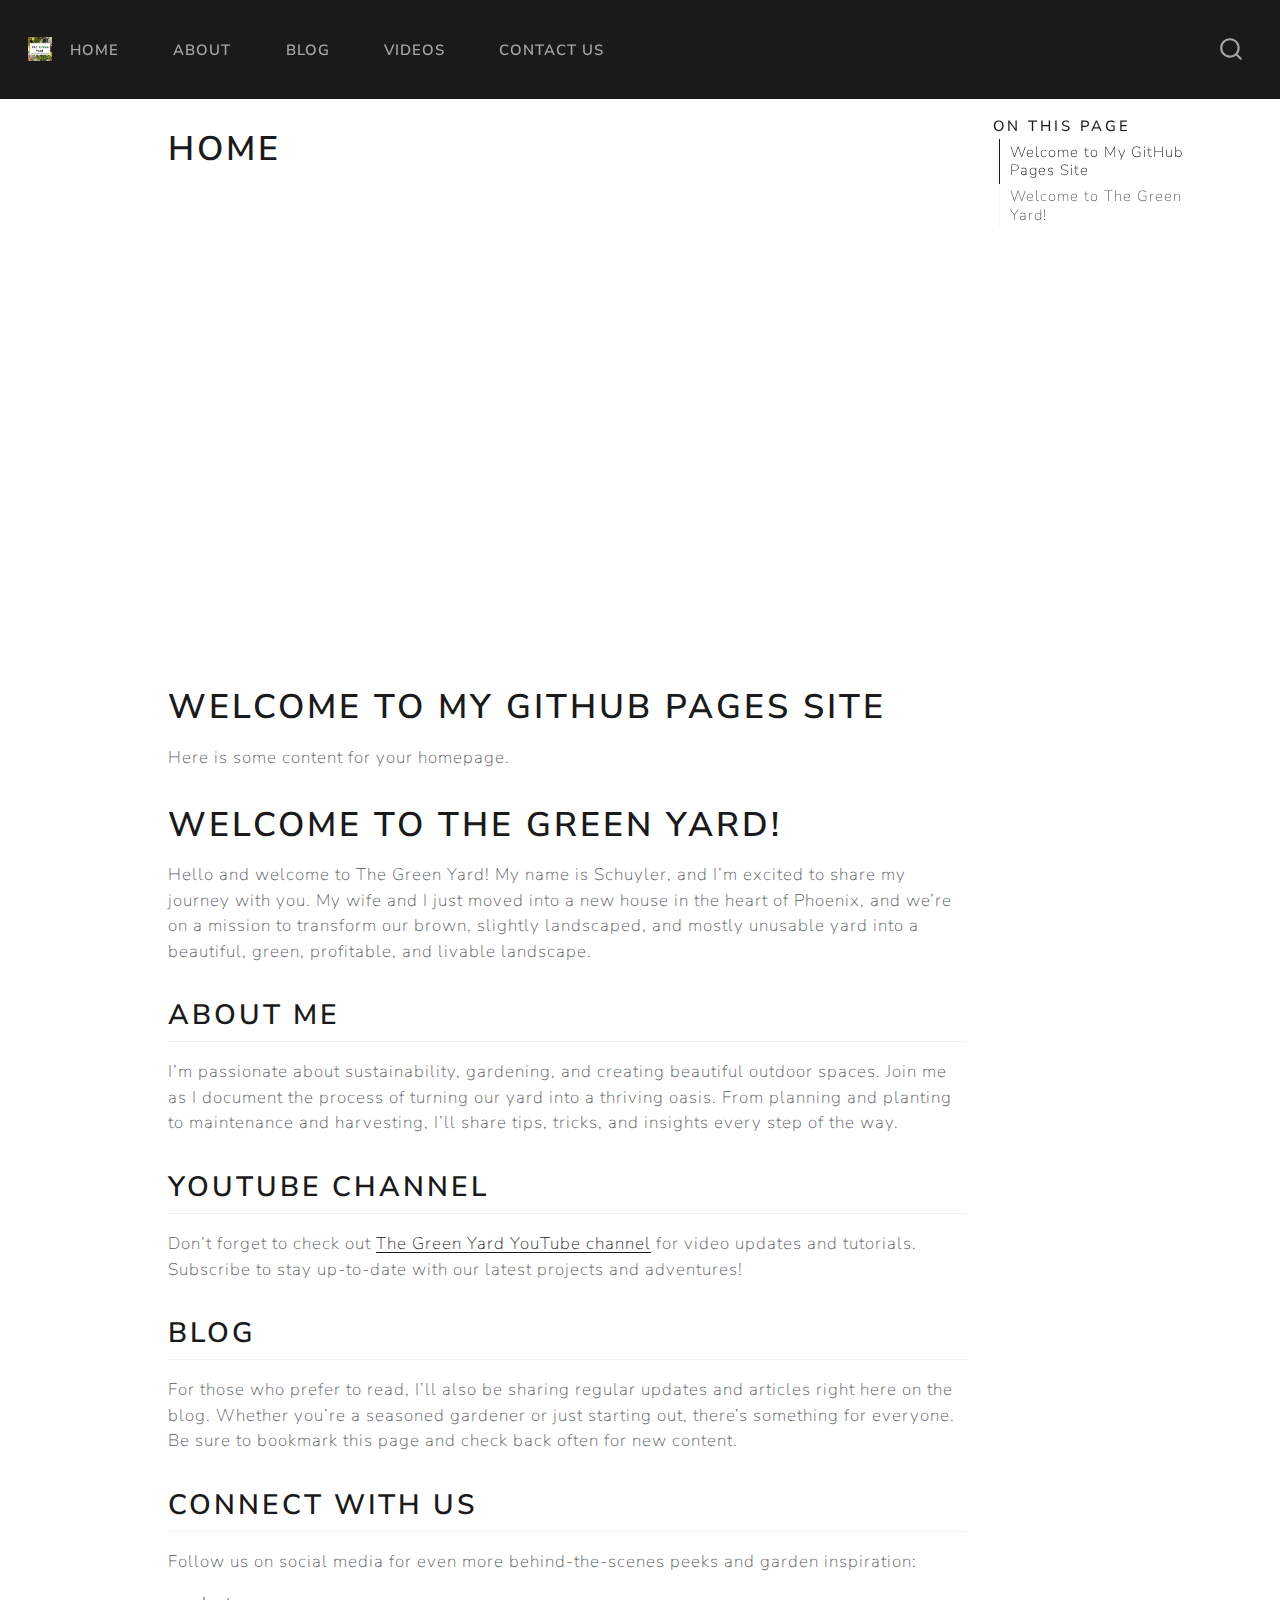
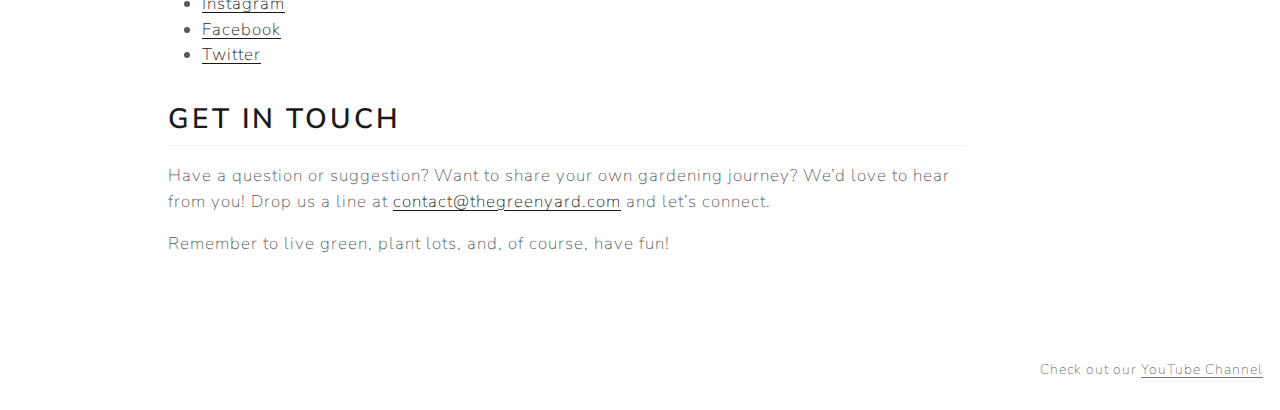
==== index.html @ 79f346b9 "Built site for gh-pages" ====
<!DOCTYPE html>
<html xmlns="http://www.w3.org/1999/xhtml" lang="en" xml:lang="en"><head>

<meta charset="utf-8">
<meta name="generator" content="quarto-1.4.555">

<meta name="viewport" content="width=device-width, initial-scale=1.0, user-scalable=yes">


<title>The Green Yard - Home</title>
<style>
code{white-space: pre-wrap;}
span.smallcaps{font-variant: small-caps;}
div.columns{display: flex; gap: min(4vw, 1.5em);}
div.column{flex: auto; overflow-x: auto;}
div.hanging-indent{margin-left: 1.5em; text-indent: -1.5em;}
ul.task-list{list-style: none;}
ul.task-list li input[type="checkbox"] {
  width: 0.8em;
  margin: 0 0.8em 0.2em -1em; /* quarto-specific, see https://github.com/quarto-dev/quarto-cli/issues/4556 */ 
  vertical-align: middle;
}
</style>


<script src="site_libs/quarto-nav/quarto-nav.js"></script>
<script src="site_libs/quarto-nav/headroom.min.js"></script>
<script src="site_libs/clipboard/clipboard.min.js"></script>
<script src="site_libs/quarto-search/autocomplete.umd.js"></script>
<script src="site_libs/quarto-search/fuse.min.js"></script>
<script src="site_libs/quarto-search/quarto-search.js"></script>
<meta name="quarto:offset" content="./">
<link href="./images/favicon.png" rel="icon" type="image/png">
<script src="site_libs/quarto-html/quarto.js"></script>
<script src="site_libs/quarto-html/popper.min.js"></script>
<script src="site_libs/quarto-html/tippy.umd.min.js"></script>
<script src="site_libs/quarto-html/anchor.min.js"></script>
<link href="site_libs/quarto-html/tippy.css" rel="stylesheet">
<link href="site_libs/quarto-html/quarto-syntax-highlighting.css" rel="stylesheet" id="quarto-text-highlighting-styles">
<script src="site_libs/bootstrap/bootstrap.min.js"></script>
<link href="site_libs/bootstrap/bootstrap-icons.css" rel="stylesheet">
<link href="site_libs/bootstrap/bootstrap.min.css" rel="stylesheet" id="quarto-bootstrap" data-mode="light">
<script id="quarto-search-options" type="application/json">{
  "location": "navbar",
  "copy-button": false,
  "collapse-after": 3,
  "panel-placement": "end",
  "type": "overlay",
  "limit": 50,
  "keyboard-shortcut": [
    "f",
    "/",
    "s"
  ],
  "show-item-context": false,
  "language": {
    "search-no-results-text": "No results",
    "search-matching-documents-text": "matching documents",
    "search-copy-link-title": "Copy link to search",
    "search-hide-matches-text": "Hide additional matches",
    "search-more-match-text": "more match in this document",
    "search-more-matches-text": "more matches in this document",
    "search-clear-button-title": "Clear",
    "search-text-placeholder": "",
    "search-detached-cancel-button-title": "Cancel",
    "search-submit-button-title": "Submit",
    "search-label": "Search"
  }
}</script>


<link rel="stylesheet" href="styles.css">
</head>

<body class="nav-fixed">

<div id="quarto-search-results"></div>
  <header id="quarto-header" class="headroom fixed-top">
    <nav class="navbar navbar-expand-lg " data-bs-theme="dark">
      <div class="navbar-container container-fluid">
      <div class="navbar-brand-container mx-auto">
    <a href="./index.html" class="navbar-brand navbar-brand-logo">
    <img src="./images/logo.jpg" alt="" class="navbar-logo">
    </a>
  </div>
            <div id="quarto-search" class="" title="Search"></div>
          <button class="navbar-toggler" type="button" data-bs-toggle="collapse" data-bs-target="#navbarCollapse" aria-controls="navbarCollapse" aria-expanded="false" aria-label="Toggle navigation" onclick="if (window.quartoToggleHeadroom) { window.quartoToggleHeadroom(); }">
  <span class="navbar-toggler-icon"></span>
</button>
          <div class="collapse navbar-collapse" id="navbarCollapse">
            <ul class="navbar-nav navbar-nav-scroll me-auto">
  <li class="nav-item">
    <a class="nav-link active" href="./index.html" aria-current="page"> 
<span class="menu-text">Home</span></a>
  </li>  
  <li class="nav-item">
    <a class="nav-link" href="./about.html"> 
<span class="menu-text">About</span></a>
  </li>  
  <li class="nav-item">
    <a class="nav-link" href="./blog.html"> 
<span class="menu-text">Blog</span></a>
  </li>  
  <li class="nav-item">
    <a class="nav-link" href="./videos.html"> 
<span class="menu-text">Videos</span></a>
  </li>  
  <li class="nav-item">
    <a class="nav-link" href="./contact.html"> 
<span class="menu-text">Contact Us</span></a>
  </li>  
</ul>
          </div> <!-- /navcollapse -->
          <div class="quarto-navbar-tools">
</div>
      </div> <!-- /container-fluid -->
    </nav>
</header>
<!-- content -->
<div id="quarto-content" class="quarto-container page-columns page-rows-contents page-layout-article page-navbar">
<!-- sidebar -->
<!-- margin-sidebar -->
    <div id="quarto-margin-sidebar" class="sidebar margin-sidebar">
        <nav id="TOC" role="doc-toc" class="toc-active">
    <h2 id="toc-title">On this page</h2>
   
  <ul>
  <li><a href="#welcome-to-my-github-pages-site" id="toc-welcome-to-my-github-pages-site" class="nav-link active" data-scroll-target="#welcome-to-my-github-pages-site">Welcome to My GitHub Pages Site</a></li>
  <li><a href="#welcome-to-the-green-yard" id="toc-welcome-to-the-green-yard" class="nav-link" data-scroll-target="#welcome-to-the-green-yard">Welcome to The Green Yard!</a>
  <ul class="collapse">
  <li><a href="#about-me" id="toc-about-me" class="nav-link" data-scroll-target="#about-me">About Me</a></li>
  <li><a href="#youtube-channel" id="toc-youtube-channel" class="nav-link" data-scroll-target="#youtube-channel">YouTube Channel</a></li>
  <li><a href="#blog" id="toc-blog" class="nav-link" data-scroll-target="#blog">Blog</a></li>
  <li><a href="#connect-with-us" id="toc-connect-with-us" class="nav-link" data-scroll-target="#connect-with-us">Connect With Us</a></li>
  <li><a href="#get-in-touch" id="toc-get-in-touch" class="nav-link" data-scroll-target="#get-in-touch">Get in Touch</a></li>
  </ul></li>
  </ul>
</nav>
    </div>
<!-- main -->
<main class="content" id="quarto-document-content">

<header id="title-block-header" class="quarto-title-block default">
<div class="quarto-title">
<h1 class="title">Home</h1>
</div>



<div class="quarto-title-meta">

    
  
    
  </div>
  


</header>


<div style="position: relative; padding-bottom: 56.25%; height: 0; overflow: hidden; max-width: 100%; height: auto;">
<p><iframe style="position: absolute; top: 0; left: 0; width: 100%; height: 100%;" src="https://www.youtube.com/embed/YOUR_VIDEO_ID_HERE?autoplay=1&amp;mute=1&amp;loop=1&amp;playlist=YOUR_VIDEO_ID_HERE" frameborder="0" allow="autoplay; encrypted-media" allowfullscreen=""></iframe></p>
</div>
<section id="welcome-to-my-github-pages-site" class="level1">
<h1>Welcome to My GitHub Pages Site</h1>
<p>Here is some content for your homepage.</p>
</section>
<section id="welcome-to-the-green-yard" class="level1">
<h1>Welcome to The Green Yard!</h1>
<p>Hello and welcome to The Green Yard! My name is Schuyler, and I’m excited to share my journey with you. My wife and I just moved into a new house in the heart of Phoenix, and we’re on a mission to transform our brown, slightly landscaped, and mostly unusable yard into a beautiful, green, profitable, and livable landscape.</p>
<section id="about-me" class="level2">
<h2 class="anchored" data-anchor-id="about-me">About Me</h2>
<p>I’m passionate about sustainability, gardening, and creating beautiful outdoor spaces. Join me as I document the process of turning our yard into a thriving oasis. From planning and planting to maintenance and harvesting, I’ll share tips, tricks, and insights every step of the way.</p>
</section>
<section id="youtube-channel" class="level2">
<h2 class="anchored" data-anchor-id="youtube-channel">YouTube Channel</h2>
<p>Don’t forget to check out <a href="https://www.youtube.com/@thegreenyardaz">The Green Yard YouTube channel</a> for video updates and tutorials. Subscribe to stay up-to-date with our latest projects and adventures!</p>
</section>
<section id="blog" class="level2">
<h2 class="anchored" data-anchor-id="blog">Blog</h2>
<p>For those who prefer to read, I’ll also be sharing regular updates and articles right here on the blog. Whether you’re a seasoned gardener or just starting out, there’s something for everyone. Be sure to bookmark this page and check back often for new content.</p>
</section>
<section id="connect-with-us" class="level2">
<h2 class="anchored" data-anchor-id="connect-with-us">Connect With Us</h2>
<p>Follow us on social media for even more behind-the-scenes peeks and garden inspiration:</p>
<ul>
<li><a href="https://www.instagram.com/thegreenyardaz/">Instagram</a></li>
<li><a href="https://www.facebook.com/thegreenyardaz/">Facebook</a></li>
<li><a href="https://twitter.com/thegreenyardaz/">Twitter</a></li>
</ul>
</section>
<section id="get-in-touch" class="level2">
<h2 class="anchored" data-anchor-id="get-in-touch">Get in Touch</h2>
<p>Have a question or suggestion? Want to share your own gardening journey? We’d love to hear from you! Drop us a line at <a href="mailto:contact@thegreenyard.com">contact@thegreenyard.com</a> and let’s connect.</p>
<p>Remember to live green, plant lots, and, of course, have fun!</p>


</section>
</section>

</main> <!-- /main -->
<script id="quarto-html-after-body" type="application/javascript">
window.document.addEventListener("DOMContentLoaded", function (event) {
  const toggleBodyColorMode = (bsSheetEl) => {
    const mode = bsSheetEl.getAttribute("data-mode");
    const bodyEl = window.document.querySelector("body");
    if (mode === "dark") {
      bodyEl.classList.add("quarto-dark");
      bodyEl.classList.remove("quarto-light");
    } else {
      bodyEl.classList.add("quarto-light");
      bodyEl.classList.remove("quarto-dark");
    }
  }
  const toggleBodyColorPrimary = () => {
    const bsSheetEl = window.document.querySelector("link#quarto-bootstrap");
    if (bsSheetEl) {
      toggleBodyColorMode(bsSheetEl);
    }
  }
  toggleBodyColorPrimary();  
  const icon = "";
  const anchorJS = new window.AnchorJS();
  anchorJS.options = {
    placement: 'right',
    icon: icon
  };
  anchorJS.add('.anchored');
  const isCodeAnnotation = (el) => {
    for (const clz of el.classList) {
      if (clz.startsWith('code-annotation-')) {                     
        return true;
      }
    }
    return false;
  }
  const clipboard = new window.ClipboardJS('.code-copy-button', {
    text: function(trigger) {
      const codeEl = trigger.previousElementSibling.cloneNode(true);
      for (const childEl of codeEl.children) {
        if (isCodeAnnotation(childEl)) {
          childEl.remove();
        }
      }
      return codeEl.innerText;
    }
  });
  clipboard.on('success', function(e) {
    // button target
    const button = e.trigger;
    // don't keep focus
    button.blur();
    // flash "checked"
    button.classList.add('code-copy-button-checked');
    var currentTitle = button.getAttribute("title");
    button.setAttribute("title", "Copied!");
    let tooltip;
    if (window.bootstrap) {
      button.setAttribute("data-bs-toggle", "tooltip");
      button.setAttribute("data-bs-placement", "left");
      button.setAttribute("data-bs-title", "Copied!");
      tooltip = new bootstrap.Tooltip(button, 
        { trigger: "manual", 
          customClass: "code-copy-button-tooltip",
          offset: [0, -8]});
      tooltip.show();    
    }
    setTimeout(function() {
      if (tooltip) {
        tooltip.hide();
        button.removeAttribute("data-bs-title");
        button.removeAttribute("data-bs-toggle");
        button.removeAttribute("data-bs-placement");
      }
      button.setAttribute("title", currentTitle);
      button.classList.remove('code-copy-button-checked');
    }, 1000);
    // clear code selection
    e.clearSelection();
  });
    var localhostRegex = new RegExp(/^(?:http|https):\/\/localhost\:?[0-9]*\//);
    var mailtoRegex = new RegExp(/^mailto:/);
      var filterRegex = new RegExp("https:\/\/www\.thegreenyardaz\.com");
    var isInternal = (href) => {
        return filterRegex.test(href) || localhostRegex.test(href) || mailtoRegex.test(href);
    }
    // Inspect non-navigation links and adorn them if external
 	var links = window.document.querySelectorAll('a[href]:not(.nav-link):not(.navbar-brand):not(.toc-action):not(.sidebar-link):not(.sidebar-item-toggle):not(.pagination-link):not(.no-external):not([aria-hidden]):not(.dropdown-item):not(.quarto-navigation-tool)');
    for (var i=0; i<links.length; i++) {
      const link = links[i];
      if (!isInternal(link.href)) {
        // undo the damage that might have been done by quarto-nav.js in the case of
        // links that we want to consider external
        if (link.dataset.originalHref !== undefined) {
          link.href = link.dataset.originalHref;
        }
      }
    }
  function tippyHover(el, contentFn, onTriggerFn, onUntriggerFn) {
    const config = {
      allowHTML: true,
      maxWidth: 500,
      delay: 100,
      arrow: false,
      appendTo: function(el) {
          return el.parentElement;
      },
      interactive: true,
      interactiveBorder: 10,
      theme: 'quarto',
      placement: 'bottom-start',
    };
    if (contentFn) {
      config.content = contentFn;
    }
    if (onTriggerFn) {
      config.onTrigger = onTriggerFn;
    }
    if (onUntriggerFn) {
      config.onUntrigger = onUntriggerFn;
    }
    window.tippy(el, config); 
  }
  const noterefs = window.document.querySelectorAll('a[role="doc-noteref"]');
  for (var i=0; i<noterefs.length; i++) {
    const ref = noterefs[i];
    tippyHover(ref, function() {
      // use id or data attribute instead here
      let href = ref.getAttribute('data-footnote-href') || ref.getAttribute('href');
      try { href = new URL(href).hash; } catch {}
      const id = href.replace(/^#\/?/, "");
      const note = window.document.getElementById(id);
      if (note) {
        return note.innerHTML;
      } else {
        return "";
      }
    });
  }
  const xrefs = window.document.querySelectorAll('a.quarto-xref');
  const processXRef = (id, note) => {
    // Strip column container classes
    const stripColumnClz = (el) => {
      el.classList.remove("page-full", "page-columns");
      if (el.children) {
        for (const child of el.children) {
          stripColumnClz(child);
        }
      }
    }
    stripColumnClz(note)
    if (id === null || id.startsWith('sec-')) {
      // Special case sections, only their first couple elements
      const container = document.createElement("div");
      if (note.children && note.children.length > 2) {
        container.appendChild(note.children[0].cloneNode(true));
        for (let i = 1; i < note.children.length; i++) {
          const child = note.children[i];
          if (child.tagName === "P" && child.innerText === "") {
            continue;
          } else {
            container.appendChild(child.cloneNode(true));
            break;
          }
        }
        if (window.Quarto?.typesetMath) {
          window.Quarto.typesetMath(container);
        }
        return container.innerHTML
      } else {
        if (window.Quarto?.typesetMath) {
          window.Quarto.typesetMath(note);
        }
        return note.innerHTML;
      }
    } else {
      // Remove any anchor links if they are present
      const anchorLink = note.querySelector('a.anchorjs-link');
      if (anchorLink) {
        anchorLink.remove();
      }
      if (window.Quarto?.typesetMath) {
        window.Quarto.typesetMath(note);
      }
      // TODO in 1.5, we should make sure this works without a callout special case
      if (note.classList.contains("callout")) {
        return note.outerHTML;
      } else {
        return note.innerHTML;
      }
    }
  }
  for (var i=0; i<xrefs.length; i++) {
    const xref = xrefs[i];
    tippyHover(xref, undefined, function(instance) {
      instance.disable();
      let url = xref.getAttribute('href');
      let hash = undefined; 
      if (url.startsWith('#')) {
        hash = url;
      } else {
        try { hash = new URL(url).hash; } catch {}
      }
      if (hash) {
        const id = hash.replace(/^#\/?/, "");
        const note = window.document.getElementById(id);
        if (note !== null) {
          try {
            const html = processXRef(id, note.cloneNode(true));
            instance.setContent(html);
          } finally {
            instance.enable();
            instance.show();
          }
        } else {
          // See if we can fetch this
          fetch(url.split('#')[0])
          .then(res => res.text())
          .then(html => {
            const parser = new DOMParser();
            const htmlDoc = parser.parseFromString(html, "text/html");
            const note = htmlDoc.getElementById(id);
            if (note !== null) {
              const html = processXRef(id, note);
              instance.setContent(html);
            } 
          }).finally(() => {
            instance.enable();
            instance.show();
          });
        }
      } else {
        // See if we can fetch a full url (with no hash to target)
        // This is a special case and we should probably do some content thinning / targeting
        fetch(url)
        .then(res => res.text())
        .then(html => {
          const parser = new DOMParser();
          const htmlDoc = parser.parseFromString(html, "text/html");
          const note = htmlDoc.querySelector('main.content');
          if (note !== null) {
            // This should only happen for chapter cross references
            // (since there is no id in the URL)
            // remove the first header
            if (note.children.length > 0 && note.children[0].tagName === "HEADER") {
              note.children[0].remove();
            }
            const html = processXRef(null, note);
            instance.setContent(html);
          } 
        }).finally(() => {
          instance.enable();
          instance.show();
        });
      }
    }, function(instance) {
    });
  }
      let selectedAnnoteEl;
      const selectorForAnnotation = ( cell, annotation) => {
        let cellAttr = 'data-code-cell="' + cell + '"';
        let lineAttr = 'data-code-annotation="' +  annotation + '"';
        const selector = 'span[' + cellAttr + '][' + lineAttr + ']';
        return selector;
      }
      const selectCodeLines = (annoteEl) => {
        const doc = window.document;
        const targetCell = annoteEl.getAttribute("data-target-cell");
        const targetAnnotation = annoteEl.getAttribute("data-target-annotation");
        const annoteSpan = window.document.querySelector(selectorForAnnotation(targetCell, targetAnnotation));
        const lines = annoteSpan.getAttribute("data-code-lines").split(",");
        const lineIds = lines.map((line) => {
          return targetCell + "-" + line;
        })
        let top = null;
        let height = null;
        let parent = null;
        if (lineIds.length > 0) {
            //compute the position of the single el (top and bottom and make a div)
            const el = window.document.getElementById(lineIds[0]);
            top = el.offsetTop;
            height = el.offsetHeight;
            parent = el.parentElement.parentElement;
          if (lineIds.length > 1) {
            const lastEl = window.document.getElementById(lineIds[lineIds.length - 1]);
            const bottom = lastEl.offsetTop + lastEl.offsetHeight;
            height = bottom - top;
          }
          if (top !== null && height !== null && parent !== null) {
            // cook up a div (if necessary) and position it 
            let div = window.document.getElementById("code-annotation-line-highlight");
            if (div === null) {
              div = window.document.createElement("div");
              div.setAttribute("id", "code-annotation-line-highlight");
              div.style.position = 'absolute';
              parent.appendChild(div);
            }
            div.style.top = top - 2 + "px";
            div.style.height = height + 4 + "px";
            div.style.left = 0;
            let gutterDiv = window.document.getElementById("code-annotation-line-highlight-gutter");
            if (gutterDiv === null) {
              gutterDiv = window.document.createElement("div");
              gutterDiv.setAttribute("id", "code-annotation-line-highlight-gutter");
              gutterDiv.style.position = 'absolute';
              const codeCell = window.document.getElementById(targetCell);
              const gutter = codeCell.querySelector('.code-annotation-gutter');
              gutter.appendChild(gutterDiv);
            }
            gutterDiv.style.top = top - 2 + "px";
            gutterDiv.style.height = height + 4 + "px";
          }
          selectedAnnoteEl = annoteEl;
        }
      };
      const unselectCodeLines = () => {
        const elementsIds = ["code-annotation-line-highlight", "code-annotation-line-highlight-gutter"];
        elementsIds.forEach((elId) => {
          const div = window.document.getElementById(elId);
          if (div) {
            div.remove();
          }
        });
        selectedAnnoteEl = undefined;
      };
        // Handle positioning of the toggle
    window.addEventListener(
      "resize",
      throttle(() => {
        elRect = undefined;
        if (selectedAnnoteEl) {
          selectCodeLines(selectedAnnoteEl);
        }
      }, 10)
    );
    function throttle(fn, ms) {
    let throttle = false;
    let timer;
      return (...args) => {
        if(!throttle) { // first call gets through
            fn.apply(this, args);
            throttle = true;
        } else { // all the others get throttled
            if(timer) clearTimeout(timer); // cancel #2
            timer = setTimeout(() => {
              fn.apply(this, args);
              timer = throttle = false;
            }, ms);
        }
      };
    }
      // Attach click handler to the DT
      const annoteDls = window.document.querySelectorAll('dt[data-target-cell]');
      for (const annoteDlNode of annoteDls) {
        annoteDlNode.addEventListener('click', (event) => {
          const clickedEl = event.target;
          if (clickedEl !== selectedAnnoteEl) {
            unselectCodeLines();
            const activeEl = window.document.querySelector('dt[data-target-cell].code-annotation-active');
            if (activeEl) {
              activeEl.classList.remove('code-annotation-active');
            }
            selectCodeLines(clickedEl);
            clickedEl.classList.add('code-annotation-active');
          } else {
            // Unselect the line
            unselectCodeLines();
            clickedEl.classList.remove('code-annotation-active');
          }
        });
      }
  const findCites = (el) => {
    const parentEl = el.parentElement;
    if (parentEl) {
      const cites = parentEl.dataset.cites;
      if (cites) {
        return {
          el,
          cites: cites.split(' ')
        };
      } else {
        return findCites(el.parentElement)
      }
    } else {
      return undefined;
    }
  };
  var bibliorefs = window.document.querySelectorAll('a[role="doc-biblioref"]');
  for (var i=0; i<bibliorefs.length; i++) {
    const ref = bibliorefs[i];
    const citeInfo = findCites(ref);
    if (citeInfo) {
      tippyHover(citeInfo.el, function() {
        var popup = window.document.createElement('div');
        citeInfo.cites.forEach(function(cite) {
          var citeDiv = window.document.createElement('div');
          citeDiv.classList.add('hanging-indent');
          citeDiv.classList.add('csl-entry');
          var biblioDiv = window.document.getElementById('ref-' + cite);
          if (biblioDiv) {
            citeDiv.innerHTML = biblioDiv.innerHTML;
          }
          popup.appendChild(citeDiv);
        });
        return popup.innerHTML;
      });
    }
  }
});
</script>
</div> <!-- /content -->
<footer class="footer">
  <div class="nav-footer">
    <div class="nav-footer-left">
      &nbsp;
    </div>   
    <div class="nav-footer-center">
      &nbsp;
    </div>
    <div class="nav-footer-right">
<p>Check out our <a href="https://www.youtube.com/@thegreenyardaz">YouTube Channel</a></p>
</div>
  </div>
</footer>




</body></html>
---- site_libs/quarto-html/tippy.css ----
.tippy-box[data-animation=fade][data-state=hidden]{opacity:0}[data-tippy-root]{max-width:calc(100vw - 10px)}.tippy-box{position:relative;background-color:#333;color:#fff;border-radius:4px;font-size:14px;line-height:1.4;white-space:normal;outline:0;transition-property:transform,visibility,opacity}.tippy-box[data-placement^=top]>.tippy-arrow{bottom:0}.tippy-box[data-placement^=top]>.tippy-arrow:before{bottom:-7px;left:0;border-width:8px 8px 0;border-top-color:initial;transform-origin:center top}.tippy-box[data-placement^=bottom]>.tippy-arrow{top:0}.tippy-box[data-placement^=bottom]>.tippy-arrow:before{top:-7px;left:0;border-width:0 8px 8px;border-bottom-color:initial;transform-origin:center bottom}.tippy-box[data-placement^=left]>.tippy-arrow{right:0}.tippy-box[data-placement^=left]>.tippy-arrow:before{border-width:8px 0 8px 8px;border-left-color:initial;right:-7px;transform-origin:center left}.tippy-box[data-placement^=right]>.tippy-arrow{left:0}.tippy-box[data-placement^=right]>.tippy-arrow:before{left:-7px;border-width:8px 8px 8px 0;border-right-color:initial;transform-origin:center right}.tippy-box[data-inertia][data-state=visible]{transition-timing-function:cubic-bezier(.54,1.5,.38,1.11)}.tippy-arrow{width:16px;height:16px;color:#333}.tippy-arrow:before{content:"";position:absolute;border-color:transparent;border-style:solid}.tippy-content{position:relative;padding:5px 9px;z-index:1}
---- site_libs/quarto-html/quarto-syntax-highlighting.css ----
/* quarto syntax highlight colors */
:root {
  --quarto-hl-ot-color: #003B4F;
  --quarto-hl-at-color: #657422;
  --quarto-hl-ss-color: #20794D;
  --quarto-hl-an-color: #5E5E5E;
  --quarto-hl-fu-color: #4758AB;
  --quarto-hl-st-color: #20794D;
  --quarto-hl-cf-color: #003B4F;
  --quarto-hl-op-color: #5E5E5E;
  --quarto-hl-er-color: #AD0000;
  --quarto-hl-bn-color: #AD0000;
  --quarto-hl-al-color: #AD0000;
  --quarto-hl-va-color: #111111;
  --quarto-hl-bu-color: inherit;
  --quarto-hl-ex-color: inherit;
  --quarto-hl-pp-color: #AD0000;
  --quarto-hl-in-color: #5E5E5E;
  --quarto-hl-vs-color: #20794D;
  --quarto-hl-wa-color: #5E5E5E;
  --quarto-hl-do-color: #5E5E5E;
  --quarto-hl-im-color: #00769E;
  --quarto-hl-ch-color: #20794D;
  --quarto-hl-dt-color: #AD0000;
  --quarto-hl-fl-color: #AD0000;
  --quarto-hl-co-color: #5E5E5E;
  --quarto-hl-cv-color: #5E5E5E;
  --quarto-hl-cn-color: #8f5902;
  --quarto-hl-sc-color: #5E5E5E;
  --quarto-hl-dv-color: #AD0000;
  --quarto-hl-kw-color: #003B4F;
}

/* other quarto variables */
:root {
  --quarto-font-monospace: SFMono-Regular, Menlo, Monaco, Consolas, "Liberation Mono", "Courier New", monospace;
}

pre > code.sourceCode > span {
  color: #003B4F;
}

code span {
  color: #003B4F;
}

code.sourceCode > span {
  color: #003B4F;
}

div.sourceCode,
div.sourceCode pre.sourceCode {
  color: #003B4F;
}

code span.ot {
  color: #003B4F;
  font-style: inherit;
}

code span.at {
  color: #657422;
  font-style: inherit;
}

code span.ss {
  color: #20794D;
  font-style: inherit;
}

code span.an {
  color: #5E5E5E;
  font-style: inherit;
}

code span.fu {
  color: #4758AB;
  font-style: inherit;
}

code span.st {
  color: #20794D;
  font-style: inherit;
}

code span.cf {
  color: #003B4F;
  font-style: inherit;
}

code span.op {
  color: #5E5E5E;
  font-style: inherit;
}

code span.er {
  color: #AD0000;
  font-style: inherit;
}

code span.bn {
  color: #AD0000;
  font-style: inherit;
}

code span.al {
  color: #AD0000;
  font-style: inherit;
}

code span.va {
  color: #111111;
  font-style: inherit;
}

code span.bu {
  font-style: inherit;
}

code span.ex {
  font-style: inherit;
}

code span.pp {
  color: #AD0000;
  font-style: inherit;
}

code span.in {
  color: #5E5E5E;
  font-style: inherit;
}

code span.vs {
  color: #20794D;
  font-style: inherit;
}

code span.wa {
  color: #5E5E5E;
  font-style: italic;
}

code span.do {
  color: #5E5E5E;
  font-style: italic;
}

code span.im {
  color: #00769E;
  font-style: inherit;
}

code span.ch {
  color: #20794D;
  font-style: inherit;
}

code span.dt {
  color: #AD0000;
  font-style: inherit;
}

code span.fl {
  color: #AD0000;
  font-style: inherit;
}

code span.co {
  color: #5E5E5E;
  font-style: inherit;
}

code span.cv {
  color: #5E5E5E;
  font-style: italic;
}

code span.cn {
  color: #8f5902;
  font-style: inherit;
}

code span.sc {
  color: #5E5E5E;
  font-style: inherit;
}

code span.dv {
  color: #AD0000;
  font-style: inherit;
}

code span.kw {
  color: #003B4F;
  font-style: inherit;
}

.prevent-inlining {
  content: "</";
}

/*# sourceMappingURL=debc5d5d77c3f9108843748ff7464032.css.map */
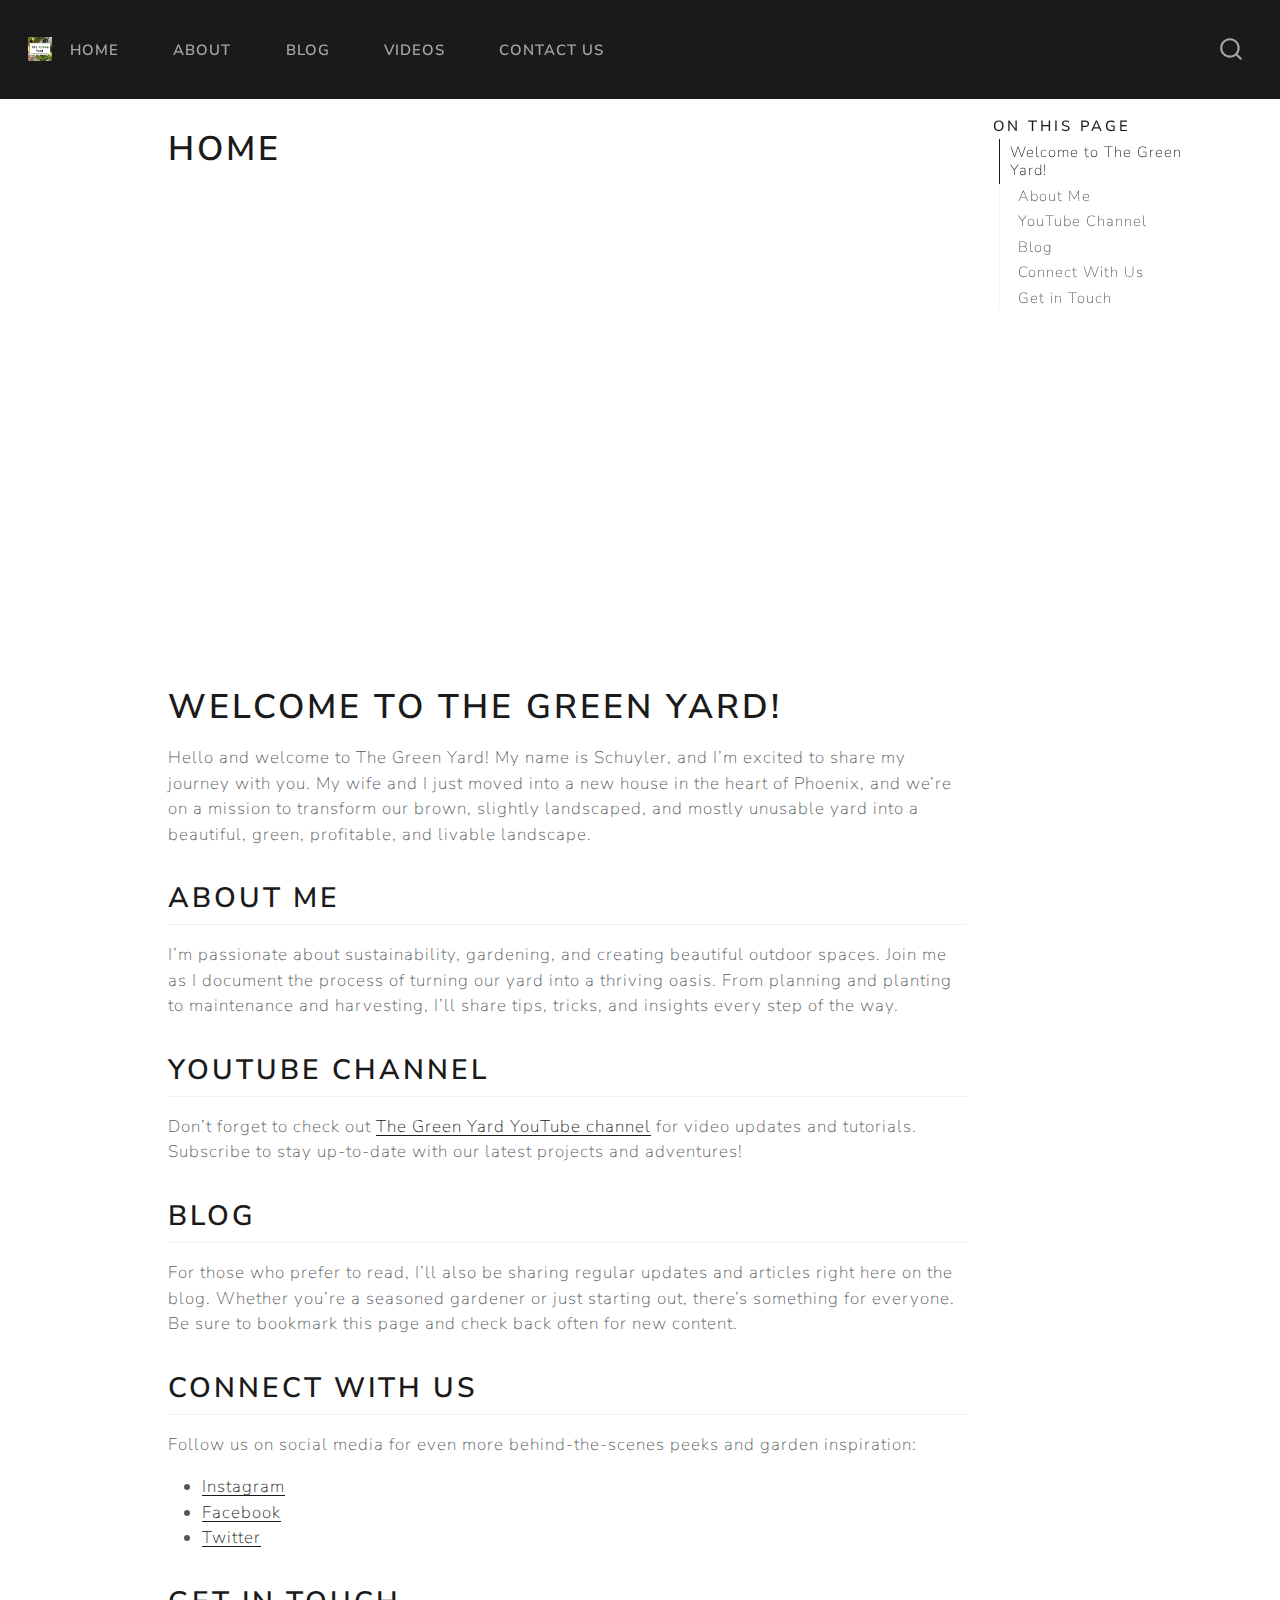
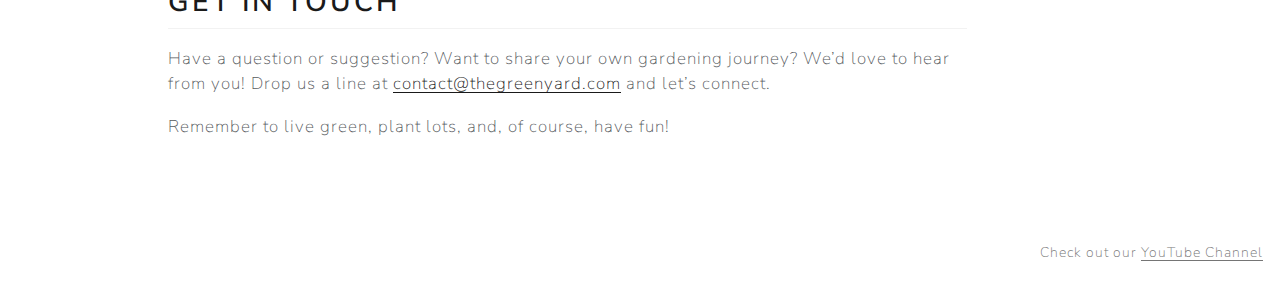
==== commit 5995ae2b: "Built site for gh-pages" ====
--- a/index.html
+++ b/index.html
@@ -125,8 +125,7 @@
     <h2 id="toc-title">On this page</h2>
    
   <ul>
-  <li><a href="#welcome-to-my-github-pages-site" id="toc-welcome-to-my-github-pages-site" class="nav-link active" data-scroll-target="#welcome-to-my-github-pages-site">Welcome to My GitHub Pages Site</a></li>
-  <li><a href="#welcome-to-the-green-yard" id="toc-welcome-to-the-green-yard" class="nav-link" data-scroll-target="#welcome-to-the-green-yard">Welcome to The Green Yard!</a>
+  <li><a href="#welcome-to-the-green-yard" id="toc-welcome-to-the-green-yard" class="nav-link active" data-scroll-target="#welcome-to-the-green-yard">Welcome to The Green Yard!</a>
   <ul class="collapse">
   <li><a href="#about-me" id="toc-about-me" class="nav-link" data-scroll-target="#about-me">About Me</a></li>
   <li><a href="#youtube-channel" id="toc-youtube-channel" class="nav-link" data-scroll-target="#youtube-channel">YouTube Channel</a></li>
@@ -159,13 +158,9 @@
 </header>
 
 
-<div style="position: relative; padding-bottom: 56.25%; height: 0; overflow: hidden; max-width: 100%; height: auto;">
-<p><iframe style="position: absolute; top: 0; left: 0; width: 100%; height: 100%;" src="https://www.youtube.com/embed/YOUR_VIDEO_ID_HERE?autoplay=1&amp;mute=1&amp;loop=1&amp;playlist=YOUR_VIDEO_ID_HERE" frameborder="0" allow="autoplay; encrypted-media" allowfullscreen=""></iframe></p>
+<div style="position: relative; padding-bottom: 56.25%; height: 0; overflow: hidden; width: 100%; height: auto;">
+<p><iframe style="position: absolute; top: 0; left: 0; width: 100%; height: 100%;" src="https://www.youtube.com/embed/_qtJWZNEXuc?autoplay=1&amp;mute=1&amp;loop=1&amp;playlist=_qtJWZNEXuc" frameborder="0" allow="autoplay; encrypted-media" allowfullscreen=""></iframe></p>
 </div>
-<section id="welcome-to-my-github-pages-site" class="level1">
-<h1>Welcome to My GitHub Pages Site</h1>
-<p>Here is some content for your homepage.</p>
-</section>
 <section id="welcome-to-the-green-yard" class="level1">
 <h1>Welcome to The Green Yard!</h1>
 <p>Hello and welcome to The Green Yard! My name is Schuyler, and I’m excited to share my journey with you. My wife and I just moved into a new house in the heart of Phoenix, and we’re on a mission to transform our brown, slightly landscaped, and mostly unusable yard into a beautiful, green, profitable, and livable landscape.</p>
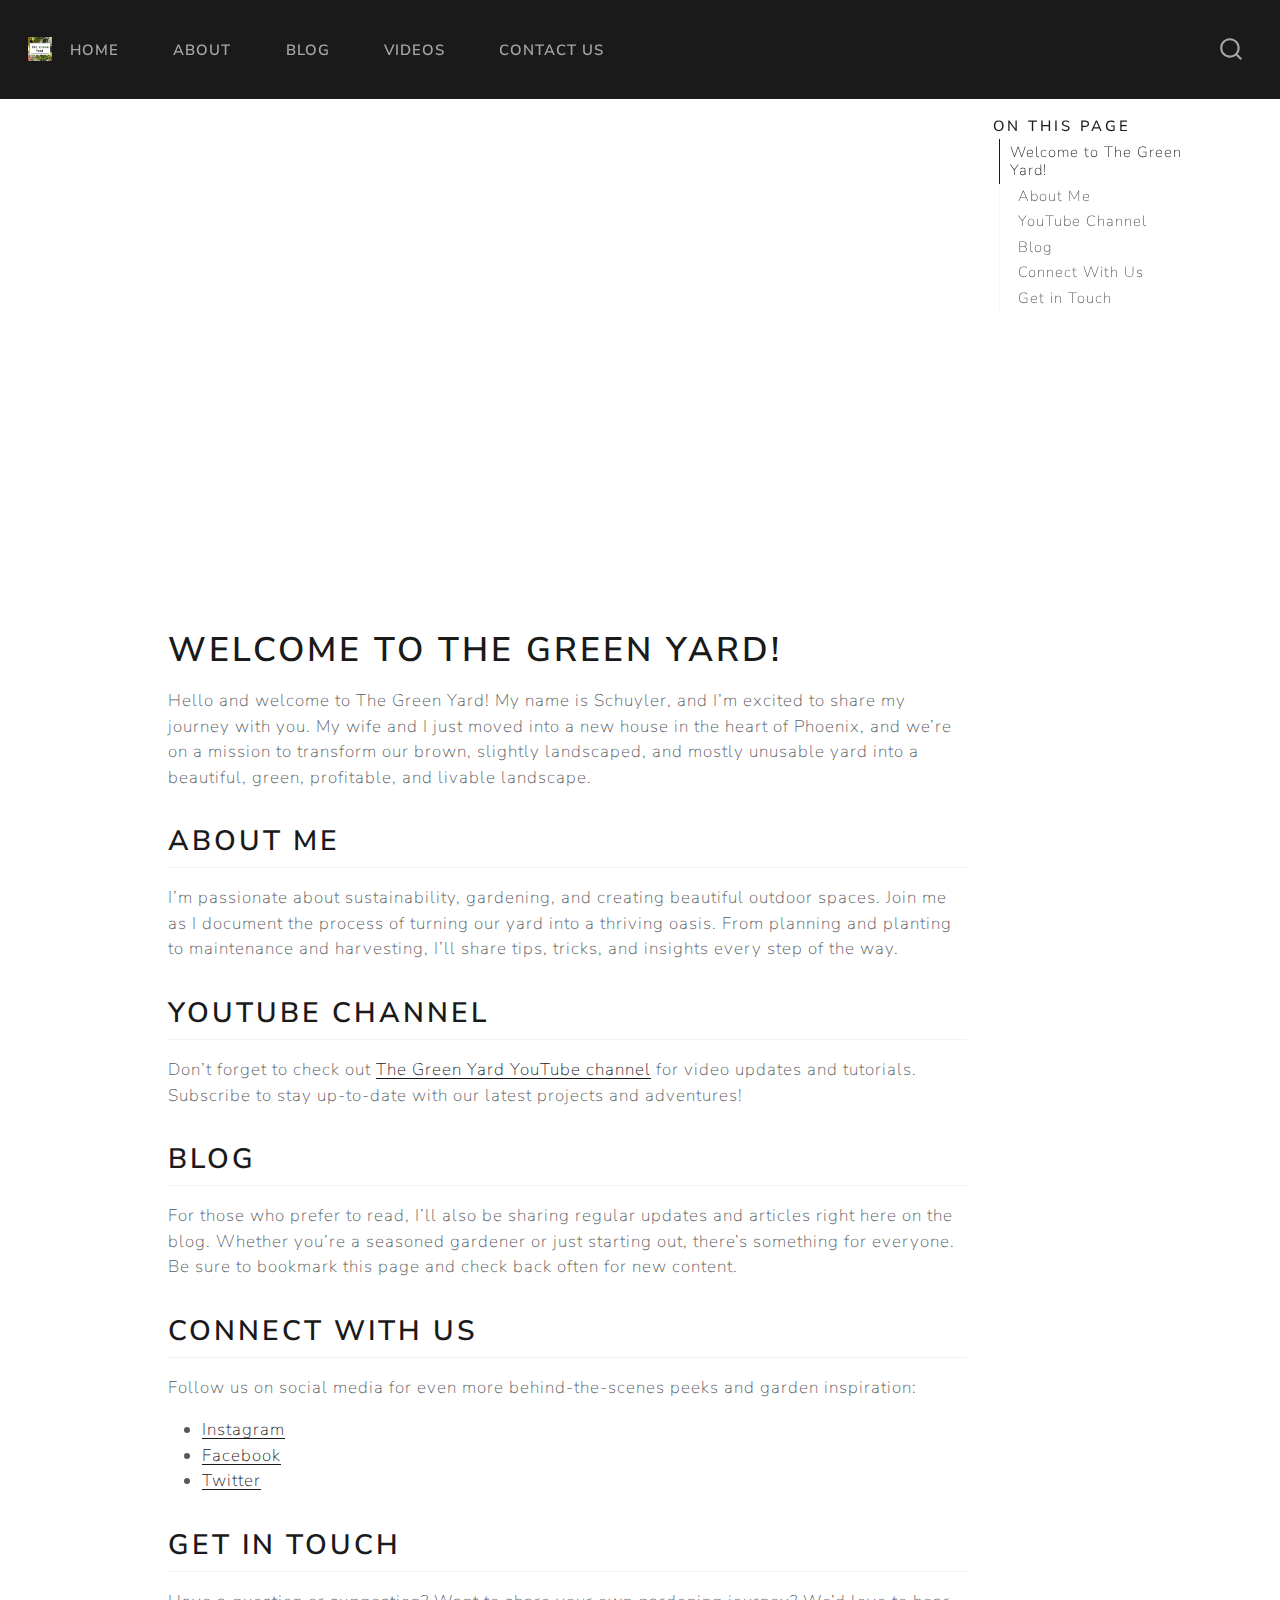
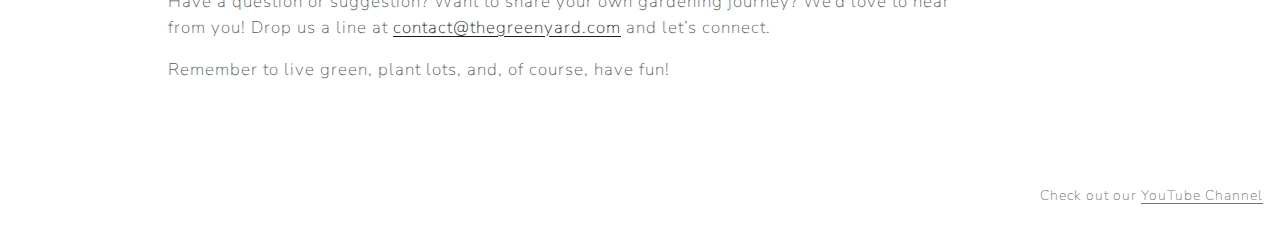
==== commit 12d66d33: "Built site for gh-pages" ====
--- a/index.html
+++ b/index.html
@@ -7,7 +7,7 @@
 <meta name="viewport" content="width=device-width, initial-scale=1.0, user-scalable=yes">
 
 
-<title>The Green Yard - Home</title>
+<title>The Green Yard</title>
 <style>
 code{white-space: pre-wrap;}
 span.smallcaps{font-variant: small-caps;}
@@ -139,23 +139,7 @@
 <!-- main -->
 <main class="content" id="quarto-document-content">
 
-<header id="title-block-header" class="quarto-title-block default">
-<div class="quarto-title">
-<h1 class="title">Home</h1>
-</div>
-
-
-
-<div class="quarto-title-meta">
-
-    
-  
-    
-  </div>
-  
-
-
-</header>
+
 
 
 <div style="position: relative; padding-bottom: 56.25%; height: 0; overflow: hidden; width: 100%; height: auto;">
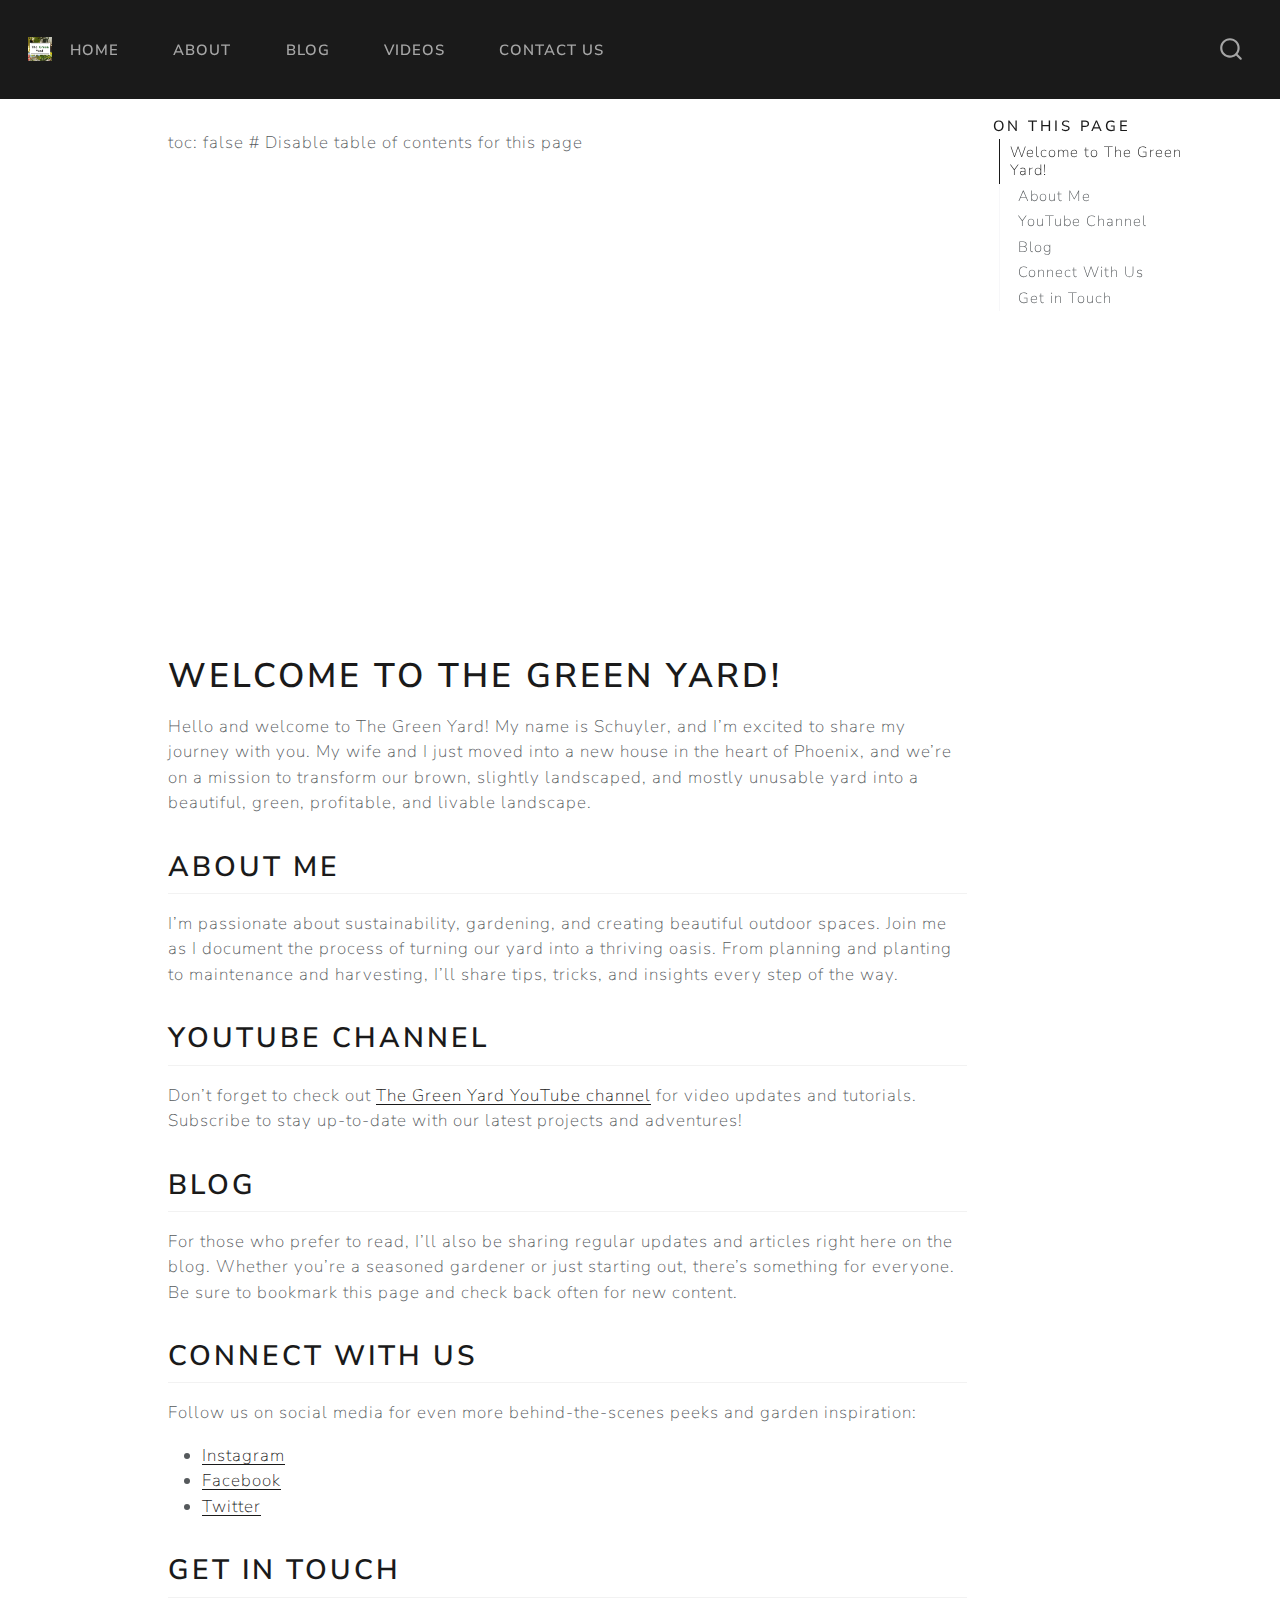
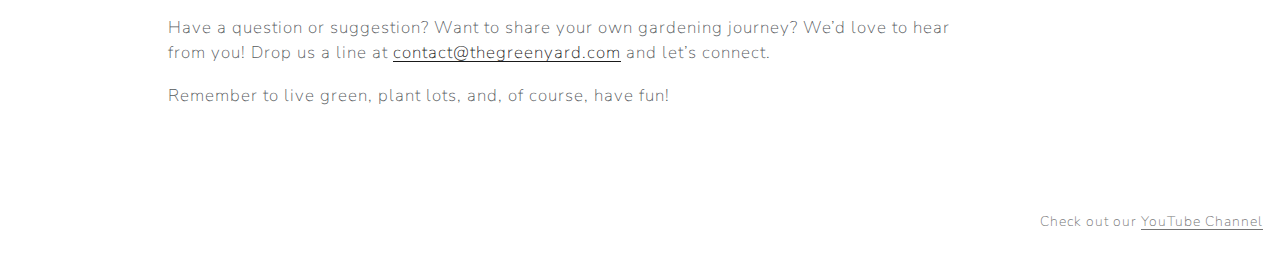
==== commit ec0f06f2: "Built site for gh-pages" ====
--- a/index.html
+++ b/index.html
@@ -142,6 +142,7 @@
 
 
 
+toc: false # Disable table of contents for this page
 <div style="position: relative; padding-bottom: 56.25%; height: 0; overflow: hidden; width: 100%; height: auto;">
 <p><iframe style="position: absolute; top: 0; left: 0; width: 100%; height: 100%;" src="https://www.youtube.com/embed/_qtJWZNEXuc?autoplay=1&amp;mute=1&amp;loop=1&amp;playlist=_qtJWZNEXuc" frameborder="0" allow="autoplay; encrypted-media" allowfullscreen=""></iframe></p>
 </div>
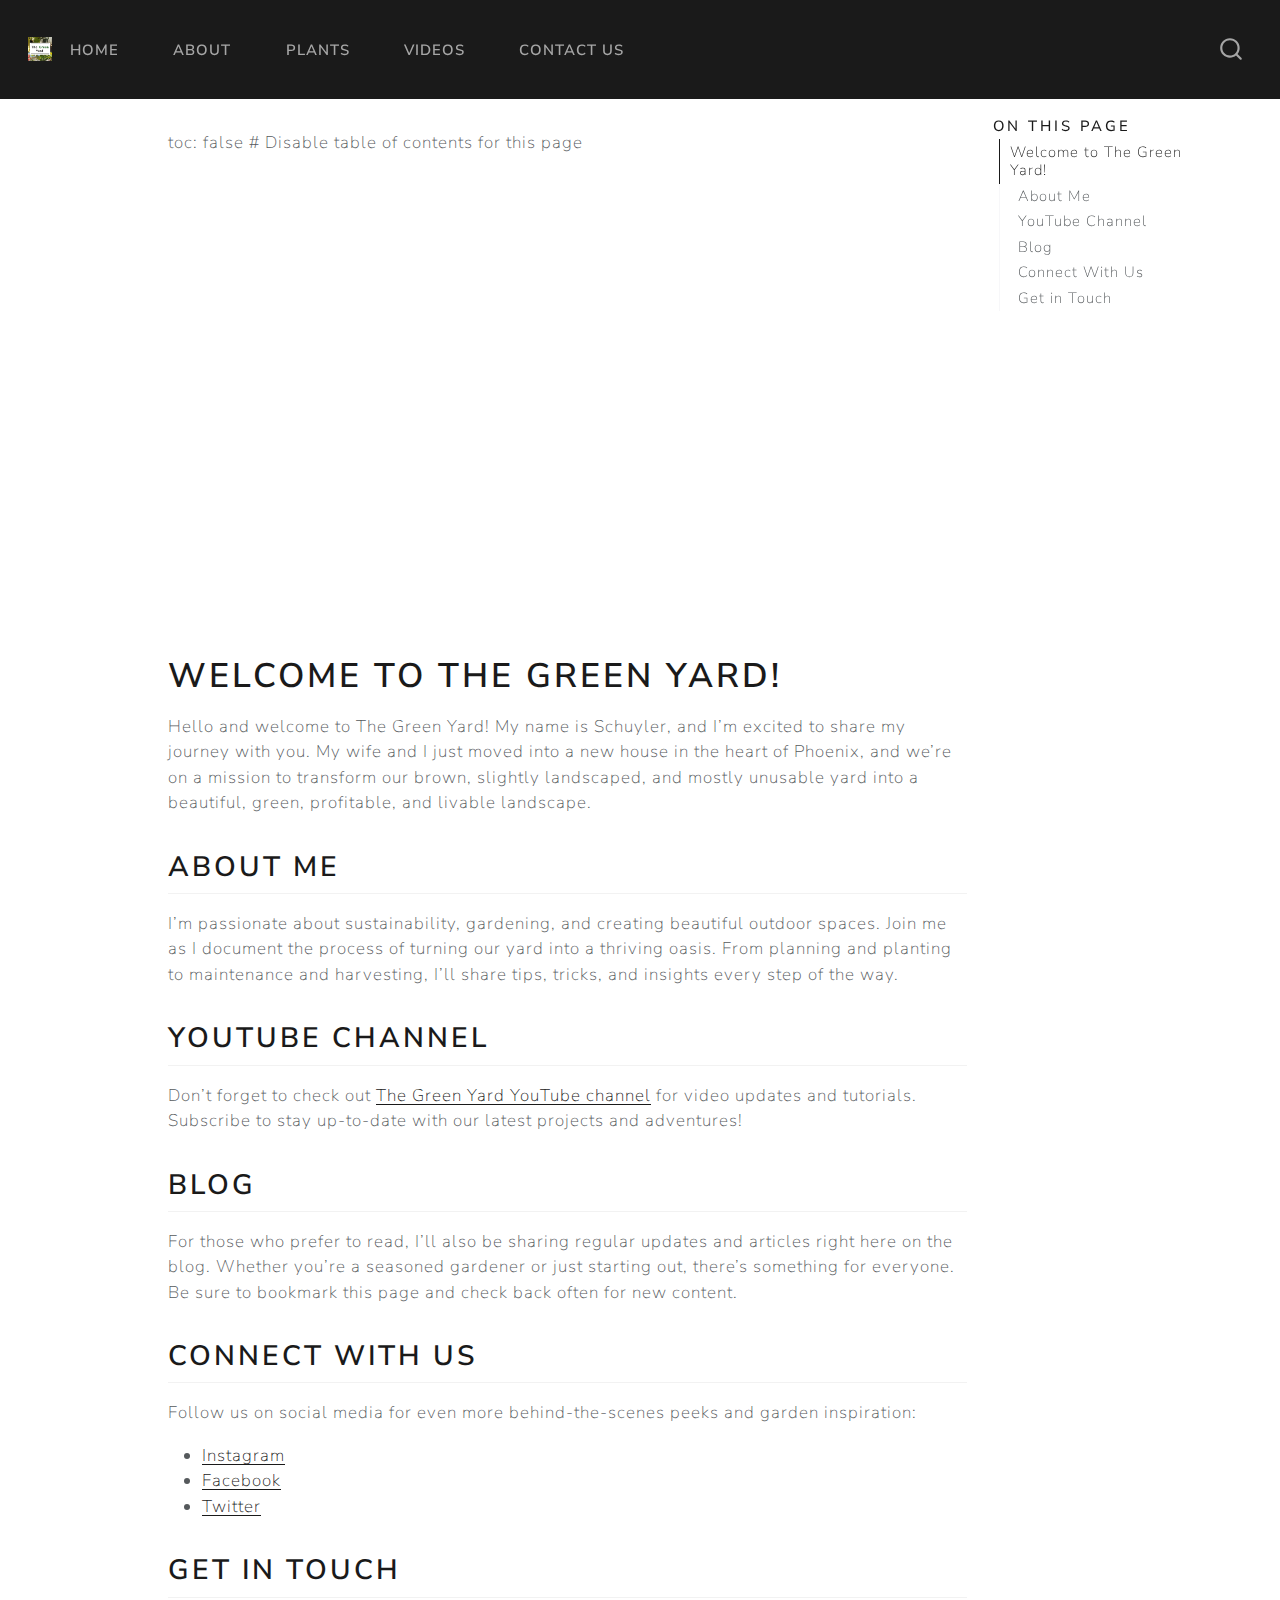
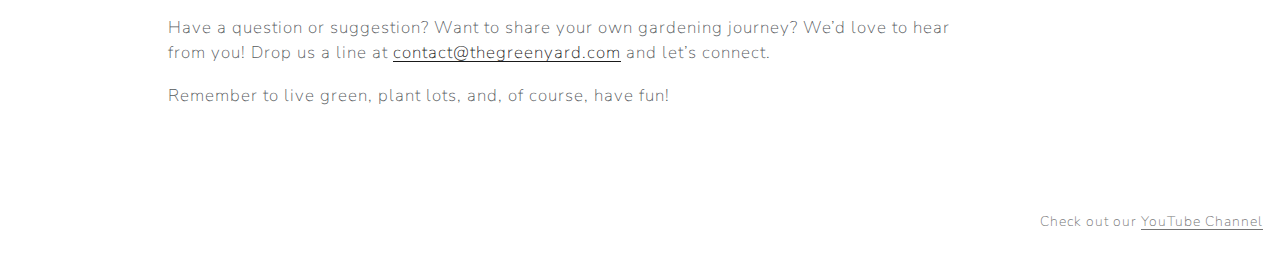
==== commit 24e122e1: "Built site for gh-pages" ====
--- a/index.html
+++ b/index.html
@@ -2,7 +2,7 @@
 <html xmlns="http://www.w3.org/1999/xhtml" lang="en" xml:lang="en"><head>
 
 <meta charset="utf-8">
-<meta name="generator" content="quarto-1.4.555">
+<meta name="generator" content="quarto-1.5.57">
 
 <meta name="viewport" content="width=device-width, initial-scale=1.0, user-scalable=yes">
 
@@ -84,7 +84,7 @@
     </a>
   </div>
             <div id="quarto-search" class="" title="Search"></div>
-          <button class="navbar-toggler" type="button" data-bs-toggle="collapse" data-bs-target="#navbarCollapse" aria-controls="navbarCollapse" aria-expanded="false" aria-label="Toggle navigation" onclick="if (window.quartoToggleHeadroom) { window.quartoToggleHeadroom(); }">
+          <button class="navbar-toggler" type="button" data-bs-toggle="collapse" data-bs-target="#navbarCollapse" aria-controls="navbarCollapse" role="menu" aria-expanded="false" aria-label="Toggle navigation" onclick="if (window.quartoToggleHeadroom) { window.quartoToggleHeadroom(); }">
   <span class="navbar-toggler-icon"></span>
 </button>
           <div class="collapse navbar-collapse" id="navbarCollapse">
@@ -99,7 +99,7 @@
   </li>  
   <li class="nav-item">
     <a class="nav-link" href="./blog.html"> 
-<span class="menu-text">Blog</span></a>
+<span class="menu-text">Plants</span></a>
   </li>  
   <li class="nav-item">
     <a class="nav-link" href="./videos.html"> 
@@ -111,7 +111,7 @@
   </li>  
 </ul>
           </div> <!-- /navcollapse -->
-          <div class="quarto-navbar-tools">
+            <div class="quarto-navbar-tools">
 </div>
       </div> <!-- /container-fluid -->
     </nav>
@@ -215,18 +215,7 @@
     }
     return false;
   }
-  const clipboard = new window.ClipboardJS('.code-copy-button', {
-    text: function(trigger) {
-      const codeEl = trigger.previousElementSibling.cloneNode(true);
-      for (const childEl of codeEl.children) {
-        if (isCodeAnnotation(childEl)) {
-          childEl.remove();
-        }
-      }
-      return codeEl.innerText;
-    }
-  });
-  clipboard.on('success', function(e) {
+  const onCopySuccess = function(e) {
     // button target
     const button = e.trigger;
     // don't keep focus
@@ -258,7 +247,29 @@
     }, 1000);
     // clear code selection
     e.clearSelection();
+  }
+  const getTextToCopy = function(trigger) {
+      const codeEl = trigger.previousElementSibling.cloneNode(true);
+      for (const childEl of codeEl.children) {
+        if (isCodeAnnotation(childEl)) {
+          childEl.remove();
+        }
+      }
+      return codeEl.innerText;
+  }
+  const clipboard = new window.ClipboardJS('.code-copy-button:not([data-in-quarto-modal])', {
+    text: getTextToCopy
   });
+  clipboard.on('success', onCopySuccess);
+  if (window.document.getElementById('quarto-embedded-source-code-modal')) {
+    // For code content inside modals, clipBoardJS needs to be initialized with a container option
+    // TODO: Check when it could be a function (https://github.com/zenorocha/clipboard.js/issues/860)
+    const clipboardModal = new window.ClipboardJS('.code-copy-button[data-in-quarto-modal]', {
+      text: getTextToCopy,
+      container: window.document.getElementById('quarto-embedded-source-code-modal')
+    });
+    clipboardModal.on('success', onCopySuccess);
+  }
     var localhostRegex = new RegExp(/^(?:http|https):\/\/localhost\:?[0-9]*\//);
     var mailtoRegex = new RegExp(/^mailto:/);
       var filterRegex = new RegExp("https:\/\/www\.thegreenyardaz\.com");
@@ -266,7 +277,7 @@
         return filterRegex.test(href) || localhostRegex.test(href) || mailtoRegex.test(href);
     }
     // Inspect non-navigation links and adorn them if external
- 	var links = window.document.querySelectorAll('a[href]:not(.nav-link):not(.navbar-brand):not(.toc-action):not(.sidebar-link):not(.sidebar-item-toggle):not(.pagination-link):not(.no-external):not([aria-hidden]):not(.dropdown-item):not(.quarto-navigation-tool)');
+ 	var links = window.document.querySelectorAll('a[href]:not(.nav-link):not(.navbar-brand):not(.toc-action):not(.sidebar-link):not(.sidebar-item-toggle):not(.pagination-link):not(.no-external):not([aria-hidden]):not(.dropdown-item):not(.quarto-navigation-tool):not(.about-link)');
     for (var i=0; i<links.length; i++) {
       const link = links[i];
       if (!isInternal(link.href)) {
--- a/site_libs/quarto-html/quarto-syntax-highlighting.css
+++ b/site_libs/quarto-html/quarto-syntax-highlighting.css
@@ -85,6 +85,7 @@
 
 code span.cf {
   color: #003B4F;
+  font-weight: bold;
   font-style: inherit;
 }
 
@@ -193,6 +194,7 @@
 
 code span.kw {
   color: #003B4F;
+  font-weight: bold;
   font-style: inherit;
 }
 
